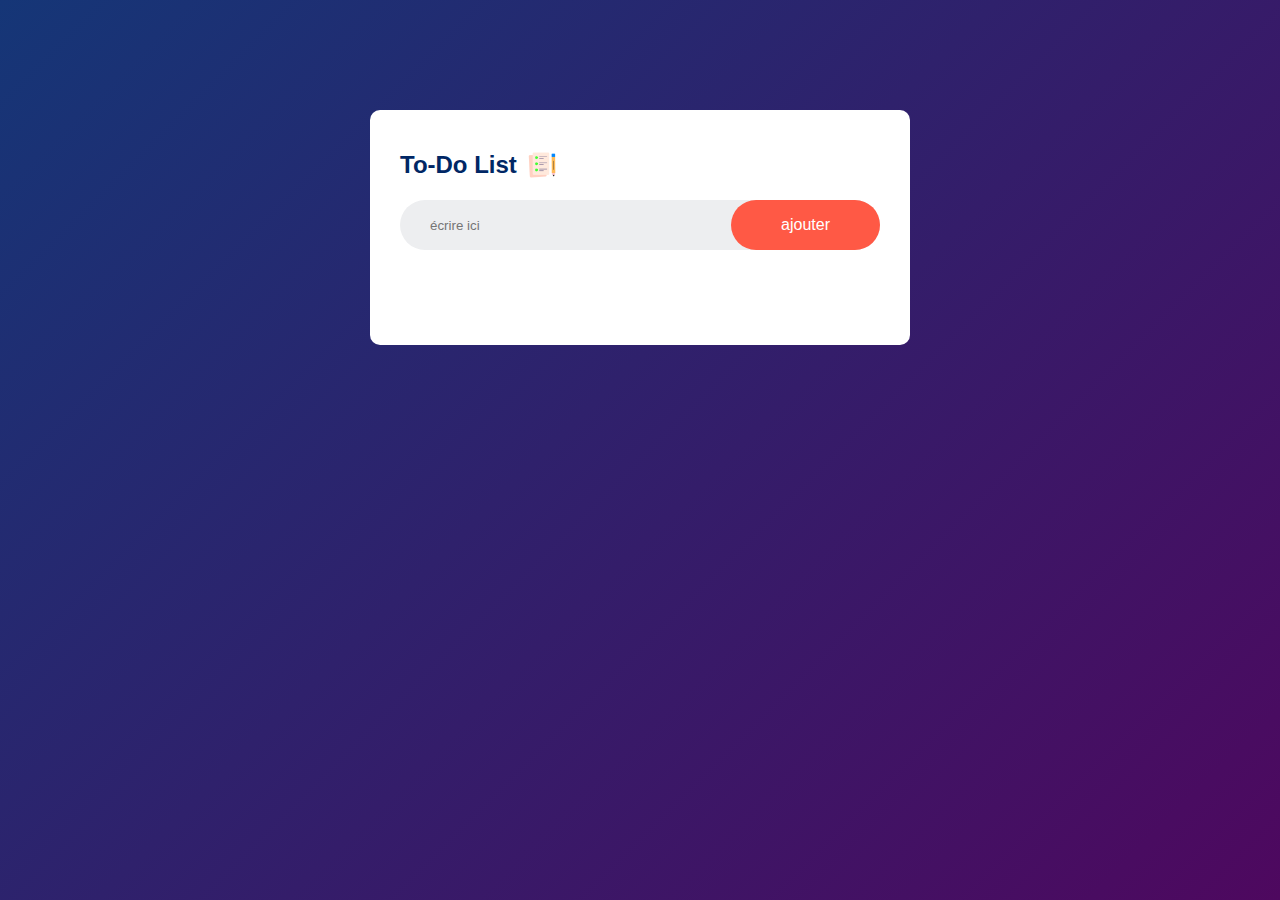
==== index.html @ c9b2427f "Update and rename to do.html to index.html" ====
<!DOCTYPE html>
<html>
<head>
    <meta name="viewport" content="width=device-width, initial-scale=1">
    <title>To do list</title>
    <link rel="stylesheet" href="to do.css">
</head>
<body>
<div class="container">
    <div class="todo-app">
        <h2>To-Do List <img src="image/icon.png"></h2>
        <div class="row">
            <input type="text" id="input-box" placeholder="écrire ici">
            <button onclick="addTask()">ajouter</button>
        </div>
        <ul id="list-container">
            <!-- <li class="checked">task 1</li>
            <li>task 2</li>
            <li>task 3</li> -->
        </ul>
    </div>
</div>
<script src="script.js"></script>
</body>
</html>
---- to do.css ----
*{
    margin: 0;
    padding: 0;
    font-family: 'poppins', sans-serif;
    box-sizing: border-box;
}
.container{
    width: 100%;
    min-height: 100vh;
    background: linear-gradient(135deg, #153677, #4e085f);
    padding: 10px;
}
.todo-app{
    width: 100%;
    max-width: 540px;
    background: #fff;
    margin: 100px auto 20px;
    padding: 40px 30px 70px;
    border-radius: 10px;
}
.todo-app h2{
    color: #002765;
    display: flex;
    align-items: center;
    margin-bottom: 20px;
}
.todo-app h2 img{
    width: 30px;
    margin-left: 10px;
}
.row{
    display: flex;
    align-items: center;
    justify-content: space-between;
    background: #edeef0;
    border-radius: 30px;
    padding-left: 20px;
    margin-bottom: 25px;
}
input{
    flex: 1;
    border: none;
    outline: none;
    background: transparent;
    padding: 10px;
}
button{
    border: none;
    outline: none;
    padding: 16px 50px;
    background: #ff5945;
    color: #fff;
    font-size: 16px;
    cursor: pointer;
    border-radius: 40px;
}
ul li{
    list-style: none;
    font-size: 17px;
    padding: 12px 8px 12px 50px;
    user-select: none;
    cursor: pointer;
    position: relative;
}
ul li::before{
    content: '';
    position: absolute;
    height: 28px;
    width: 28px;
    border-radius: 50%;
    background-image: url(image/unchecked.png);
    background-size: cover;
    background-position: center;
    top: 12px;
    left: 8px;
}
ul li.checked{
    color: #555;
    text-decoration: line-through;
}
ul li.checked::before{
    background-image: url(image/checked.png);
}
ul li span{
    position: absolute;
    right: 0;
    top: 5px;
    width: 40px;
    height: 40px;
    font-size: 22px;
    color: #555;
    line-height: 40px;
    text-align: center;
    border-radius: 50%;
}
ul li span:hover{
    background: #edeef0;
}
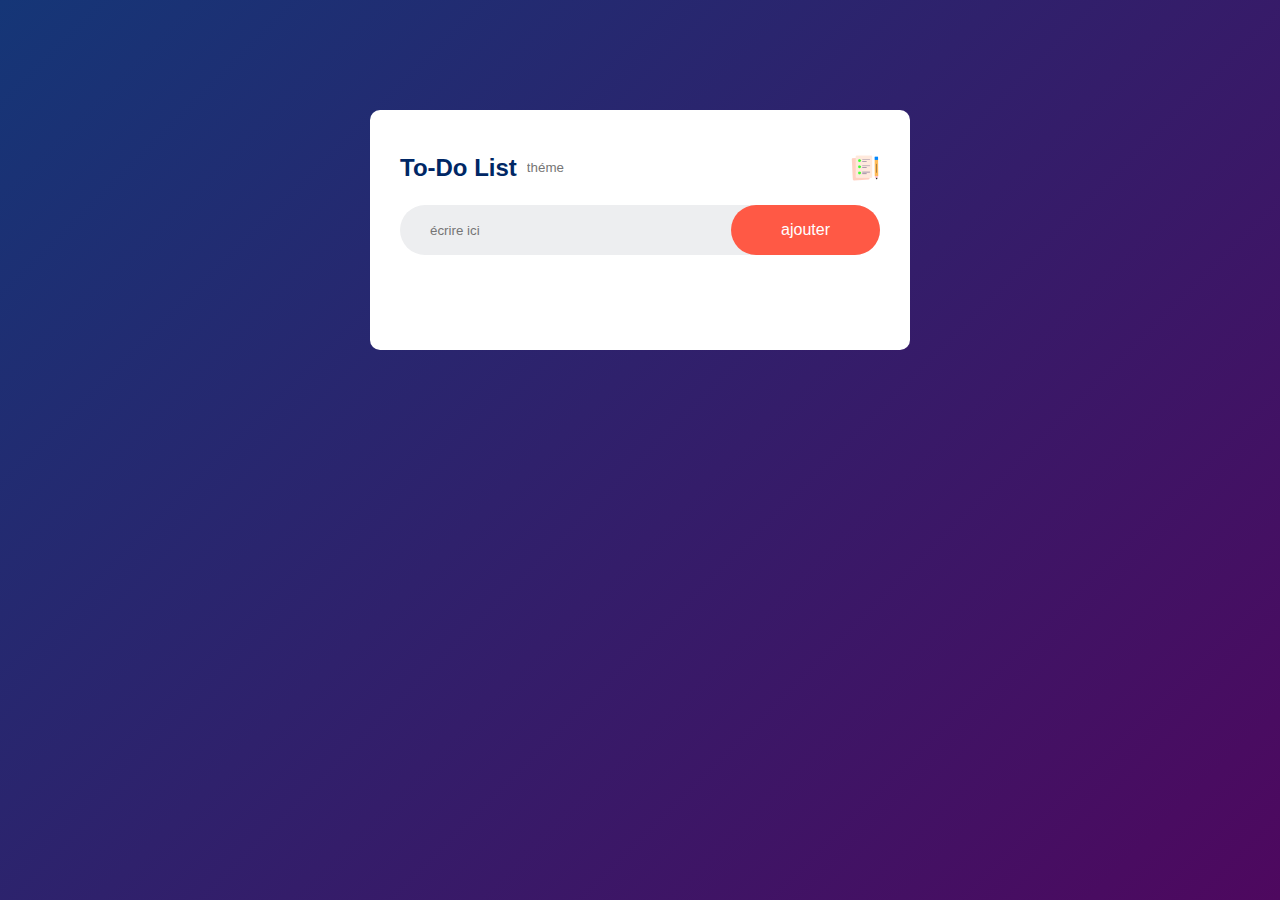
==== commit d170e30e: "Update index.html" ====
--- a/index.html
+++ b/index.html
@@ -2,13 +2,13 @@
 <html>
 <head>
     <meta name="viewport" content="width=device-width, initial-scale=1">
-    <title>To do list</title>
+    <title>To do list pour elise</title>
     <link rel="stylesheet" href="to do.css">
 </head>
 <body>
 <div class="container">
     <div class="todo-app">
-        <h2>To-Do List <img src="image/icon.png"></h2>
+        <h2>To-Do List <input type="text" id="input-box" placeholder="théme"> <img src="image/icon.png"></h2>
         <div class="row">
             <input type="text" id="input-box" placeholder="écrire ici">
             <button onclick="addTask()">ajouter</button>
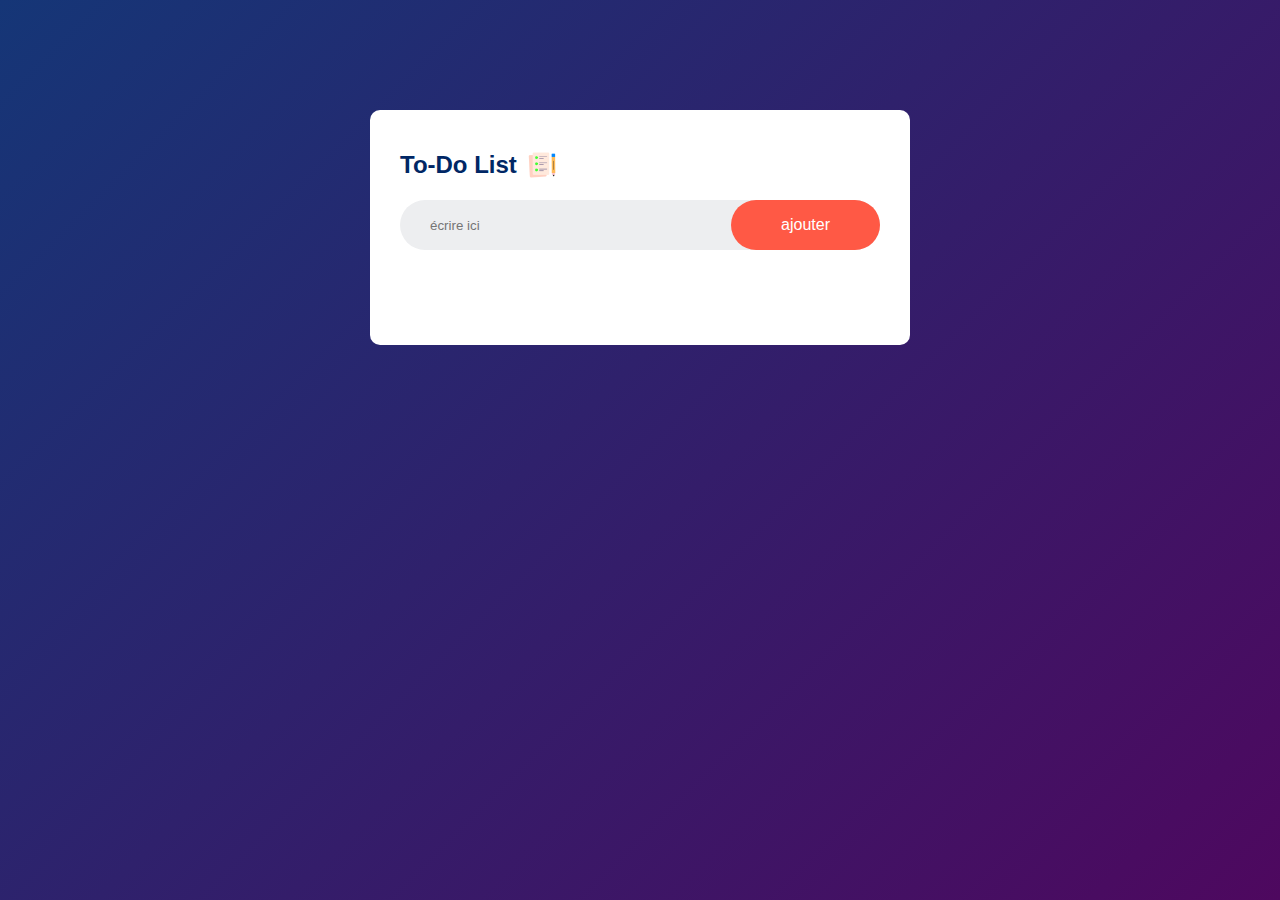
==== commit 09086e43: "Update index.html" ====
--- a/index.html
+++ b/index.html
@@ -8,7 +8,7 @@
 <body>
 <div class="container">
     <div class="todo-app">
-        <h2>To-Do List <input type="text" id="input-box" placeholder="théme"> <img src="image/icon.png"></h2>
+        <h2>To-Do List <img src="image/icon.png"></h2>
         <div class="row">
             <input type="text" id="input-box" placeholder="écrire ici">
             <button onclick="addTask()">ajouter</button>
--- a/to do.css
+++ b/to do.css
@@ -95,4 +95,10 @@
 }
 ul li span:hover{
     background: #edeef0;
-}+}
+.input-box{
+    font-family: 'poppins', sans-serif;
+    color: #002765;
+    font-size: 150px;
+    font-weight: "bold";
+}
